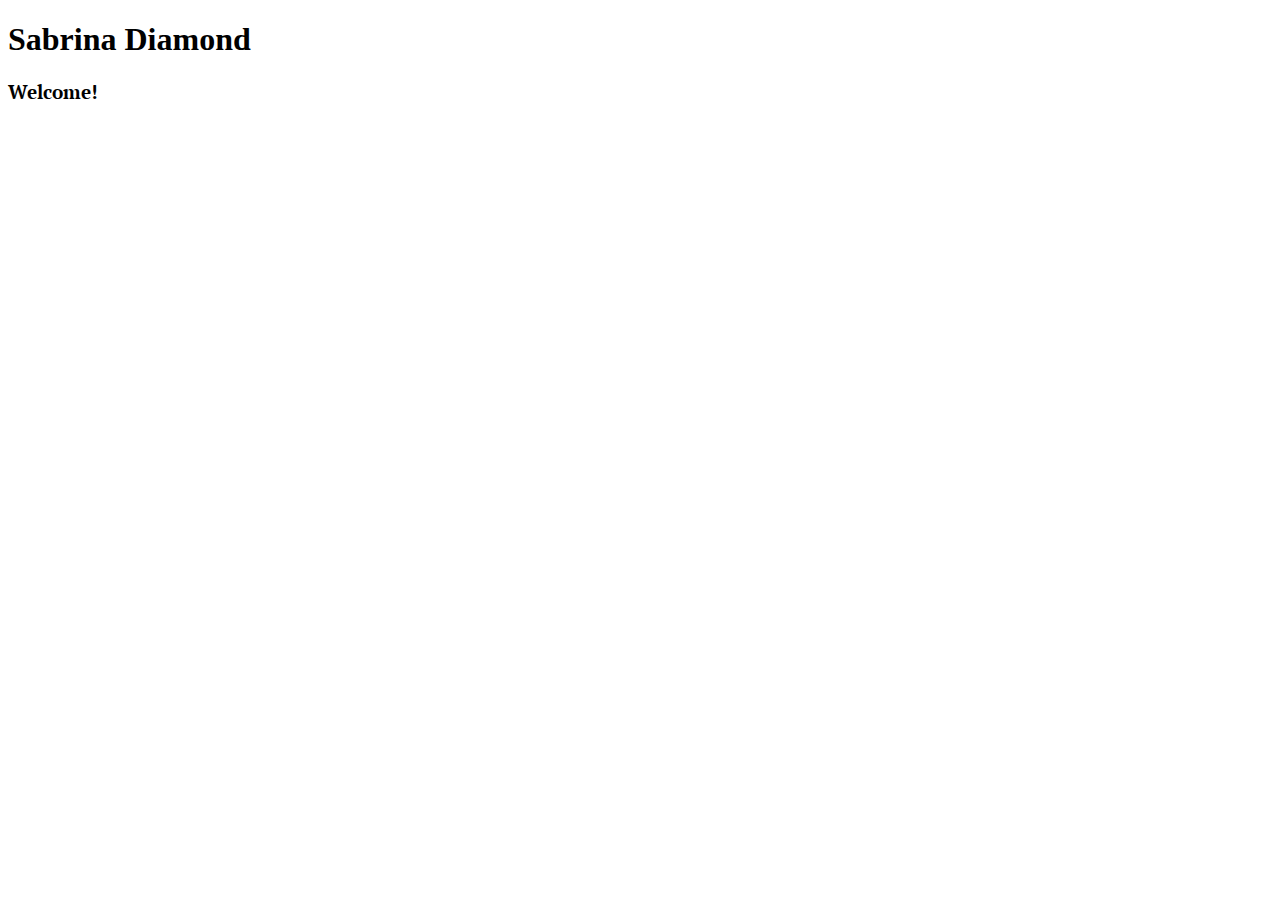
==== index.html @ f33ded81 "Initial commit" ====
<!doctype html>
<html>
<head>
	<title>Sabrina Diamond</title>
	<link href="https://fonts.googleapis.com/css?family=Homemade+Apple|PT+Serif" rel="stylesheet">
	<link rel="stylesheet" type="text/css" href="stylesheets/style.css">
</head>
<body>
	<h1 id="name">Sabrina Diamond</h1>
	<h3>Welcome!</h3>
</body>
</html>
---- stylesheets/style.css ----
font-family: 'PT Serif', serif;
font-family: 'Homemade Apple', cursive;

#name {
	font-family: 'Homemade Apple', cursive;
}

h3{
	font-family: 'PT Serif', serif;
}
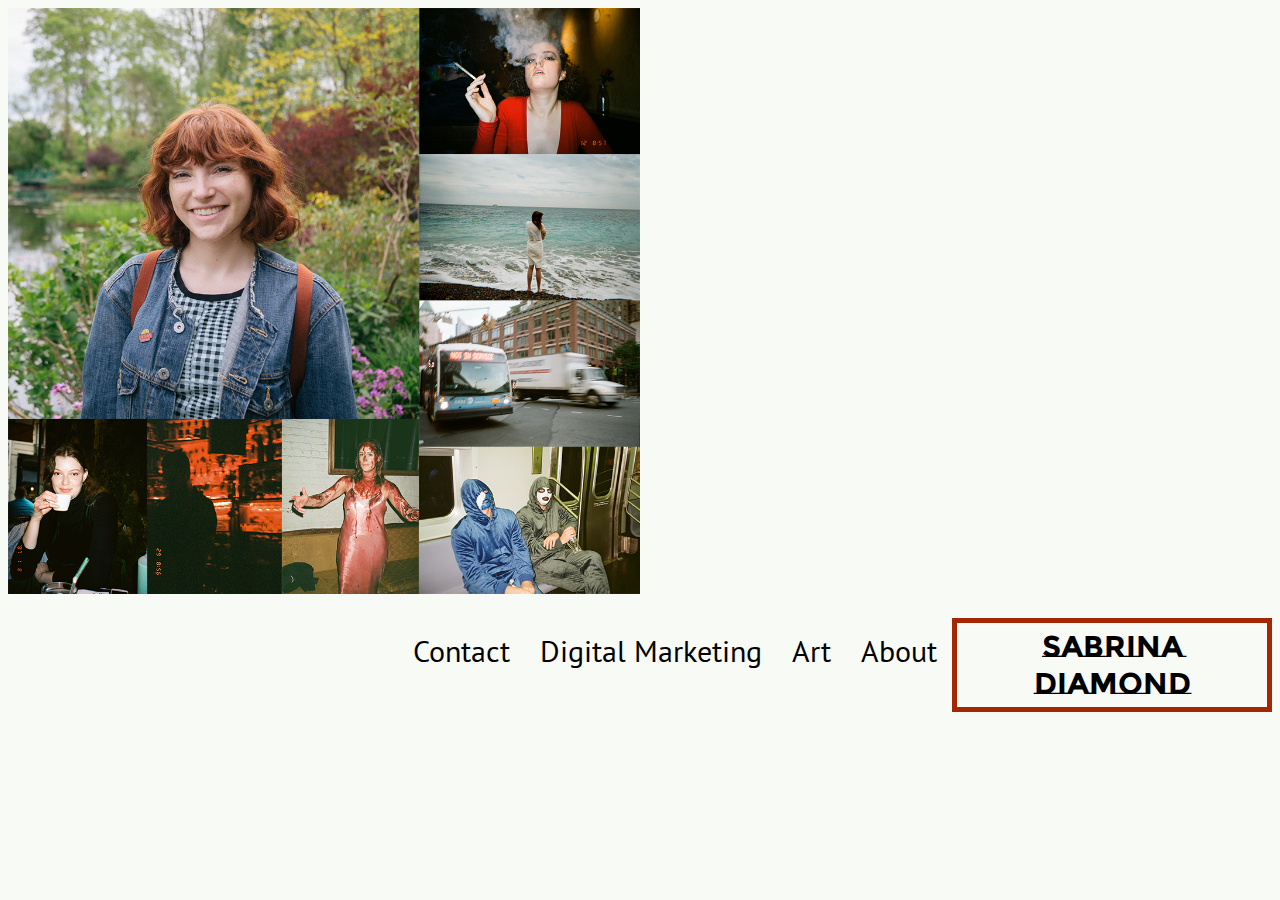
==== commit 8a2e99af: "updates" ====
--- a/index.html
+++ b/index.html
@@ -2,11 +2,33 @@
 <html>
 <head>
 	<title>Sabrina Diamond</title>
-	<link href="https://fonts.googleapis.com/css?family=Homemade+Apple|PT+Serif" rel="stylesheet">
+	<link href="https://fonts.googleapis.com/css?family=Montserrat+Subrayada|PT+Sans" rel="stylesheet">
 	<link rel="stylesheet" type="text/css" href="stylesheets/style.css">
 </head>
 <body>
+	<div>
+		<img id="landingpage" src="media/landingpage.png">
+		</div>
+	<div id="photo1">
+		</div>
+	<div>
+		</div>
+	<div>
+		</div>
+	<div>
+		</div>
+	<div>
+		</div>
+	</div>
+		<div>
+	</div>
+	</div>
 	<h1 id="name">Sabrina Diamond</h1>
-	<h3>Welcome!</h3>
+	<br>
+	<div class="pages">
+		<a href="templates/about.html" id="about">About</a>
+		<a href="templates/art.html" id="art">Art</a>
+		<a href="templates/marketing.html" id="digital">Digital Marketing</a>
+		<a href="templates/contact.html" id="contact">Contact</a>
 </body>
 </html>--- a/stylesheets/style.css
+++ b/stylesheets/style.css
@@ -1,10 +1,99 @@
-font-family: 'PT Serif', serif;
-font-family: 'Homemade Apple', cursive;
+/*font-family: 'PT Sans', sans-serif;
+font-family: 'Montserrat Subrayada', sans-serif;*/
+
+
+body{
+	background-color:#f8faf6;
+}
 
 #name {
-	font-family: 'Homemade Apple', cursive;
+	font-family: 'Montserrat Subrayada', sans-serif;
+	font-size: 30px;
+	width:300px;
+	border: solid #a32704 5px;
+	padding:5px;
+	position: relative;
+	display: flex;
+	text-align:center;
+	float: right;
+	float: top;
+
 }
 
-h3{
-	font-family: 'PT Serif', serif;
-}+#about{
+	font-family: 'PT Sans', sans-serif;
+	color:black;
+	font-size: 30px;
+	display: inline-flex;
+	background-color: #f8faf6;
+	padding:15px;
+	float: right;
+	text-decoration: none;
+
+}
+
+#art{
+	font-family: 'PT Sans', sans-serif;
+	color:black;
+	font-size: 30px;
+	display: inline-flex;
+	background-color: #f8faf6;
+	padding:15px;
+	float: right;
+	text-decoration: none;
+}
+
+#digital{
+	font-family: 'PT Sans', sans-serif;
+	color:black;
+	font-size: 30px;
+	display: inline-flex;
+	background-color: #f8faf6;
+	padding:15px;
+	float: right;
+	text-decoration: none;
+}
+
+#contact{
+	font-family: 'PT Sans', sans-serif;
+	color:black;
+	font-size: 30px;
+	display: inline-flex;
+	background-color: #f8faf6;
+	padding:15px;
+	float: right;
+	text-decoration: none;
+
+}
+
+#landingpage{
+	width:50%;
+	height: 50%;
+	display: inline-flex;
+}
+
+a:hover{
+  	color: #a32704;
+  	border: none;
+  	color: black;
+  	padding: 16px 32px;
+  	text-align: center;
+  	font-size: 16px;
+  	margin: 4px 2px;
+  	transition: 0.3s;
+
+}
+
+#headshot{
+	position:absolute;top:15px;left:15px;
+	width:56.25%;
+	height:350px;
+	display: flex;
+	object-fit: contain;
+}
+
+img{
+	height:175.98px;
+	width:116px;
+	display: inline-flex;
+}
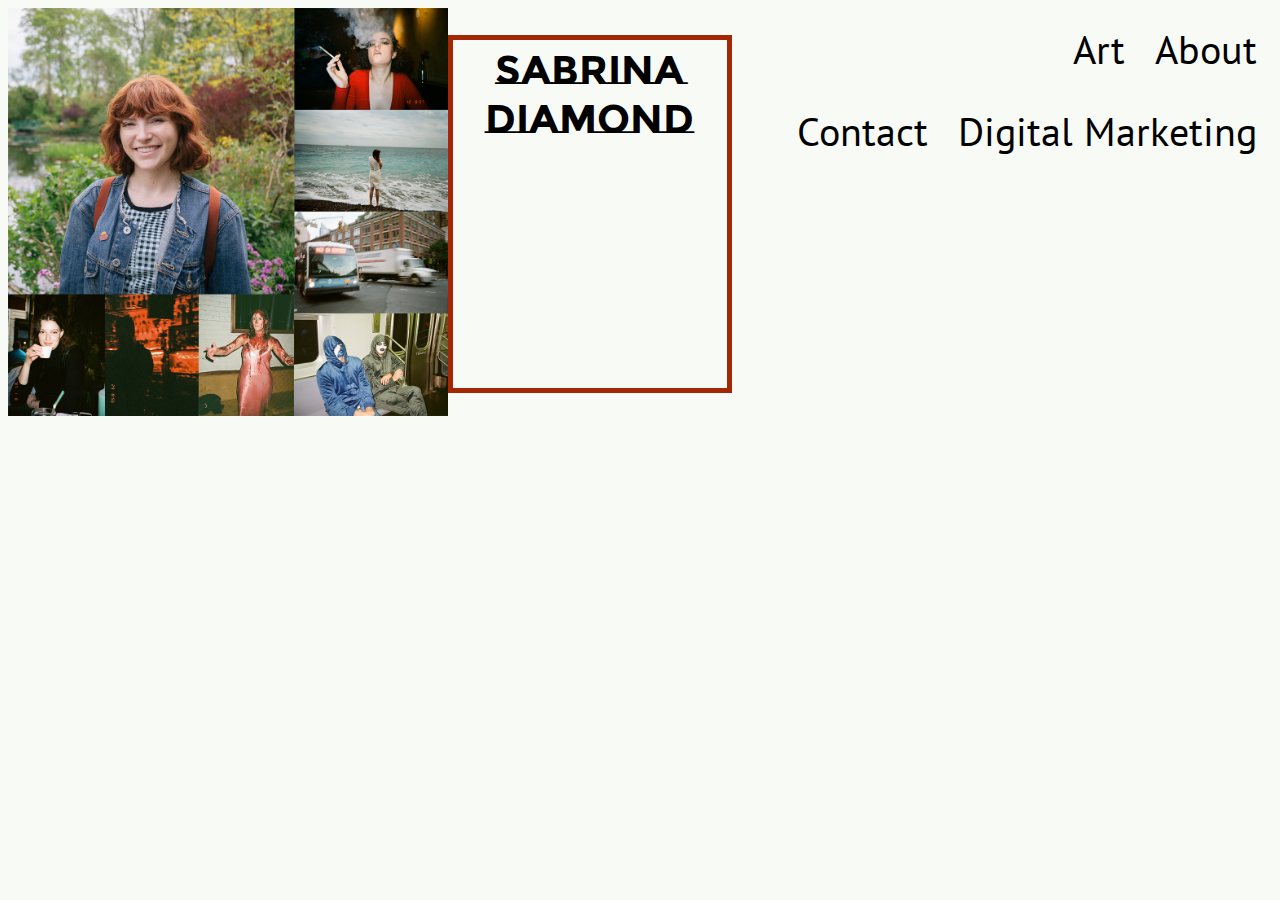
==== commit 45241f9d: "more changes" ====
--- a/index.html
+++ b/index.html
@@ -6,29 +6,17 @@
 	<link rel="stylesheet" type="text/css" href="stylesheets/style.css">
 </head>
 <body>
-	<div>
-		<img id="landingpage" src="media/landingpage.png">
+	<div class="all">
+		<div id="photo">
+			<img id="landingpage" src="media/landingpage.png">
 		</div>
-	<div id="photo1">
-		</div>
-	<div>
-		</div>
-	<div>
-		</div>
-	<div>
-		</div>
-	<div>
-		</div>
+		<h1 id="name">Sabrina Diamond</h1>
+		<br>
+		<div class="pages">
+			<a href="templates/about.html" id="about">About</a>
+			<a href="templates/art.html" id="art">Art</a>
+			<a href="templates/marketing.html" id="digital">Digital Marketing</a>
+			<a href="templates/contact.html" id="contact">Contact</a>
 	</div>
-		<div>
-	</div>
-	</div>
-	<h1 id="name">Sabrina Diamond</h1>
-	<br>
-	<div class="pages">
-		<a href="templates/about.html" id="about">About</a>
-		<a href="templates/art.html" id="art">Art</a>
-		<a href="templates/marketing.html" id="digital">Digital Marketing</a>
-		<a href="templates/contact.html" id="contact">Contact</a>
 </body>
 </html>--- a/stylesheets/style.css
+++ b/stylesheets/style.css
@@ -6,25 +6,29 @@
 	background-color:#f8faf6;
 }
 
+#photo{
+	display: inline-block;
+	width: 50%;
+}
+
 #name {
 	font-family: 'Montserrat Subrayada', sans-serif;
-	font-size: 30px;
-	width:300px;
+	font-size: 40px;
+	width:30%;
 	border: solid #a32704 5px;
 	padding:5px;
+	margin-right: 50px;
 	position: relative;
-	display: flex;
 	text-align:center;
 	float: right;
-	float: top;
+	display: inline-block;
 
 }
 
 #about{
 	font-family: 'PT Sans', sans-serif;
 	color:black;
-	font-size: 30px;
-	display: inline-flex;
+	font-size: 40px;
 	background-color: #f8faf6;
 	padding:15px;
 	float: right;
@@ -35,8 +39,7 @@
 #art{
 	font-family: 'PT Sans', sans-serif;
 	color:black;
-	font-size: 30px;
-	display: inline-flex;
+	font-size: 40px;
 	background-color: #f8faf6;
 	padding:15px;
 	float: right;
@@ -46,8 +49,7 @@
 #digital{
 	font-family: 'PT Sans', sans-serif;
 	color:black;
-	font-size: 30px;
-	display: inline-flex;
+	font-size: 40px;
 	background-color: #f8faf6;
 	padding:15px;
 	float: right;
@@ -57,19 +59,12 @@
 #contact{
 	font-family: 'PT Sans', sans-serif;
 	color:black;
-	font-size: 30px;
-	display: inline-flex;
+	font-size: 40px;
 	background-color: #f8faf6;
 	padding:15px;
 	float: right;
 	text-decoration: none;
 
-}
-
-#landingpage{
-	width:50%;
-	height: 50%;
-	display: inline-flex;
 }
 
 a:hover{
@@ -84,16 +79,10 @@
 
 }
 
-#headshot{
-	position:absolute;top:15px;left:15px;
-	width:56.25%;
-	height:350px;
-	display: flex;
-	object-fit: contain;
+img{
+	width:100%;
 }
 
-img{
-	height:175.98px;
-	width:116px;
-	display: inline-flex;
+.all{
+	display: flex;
 }
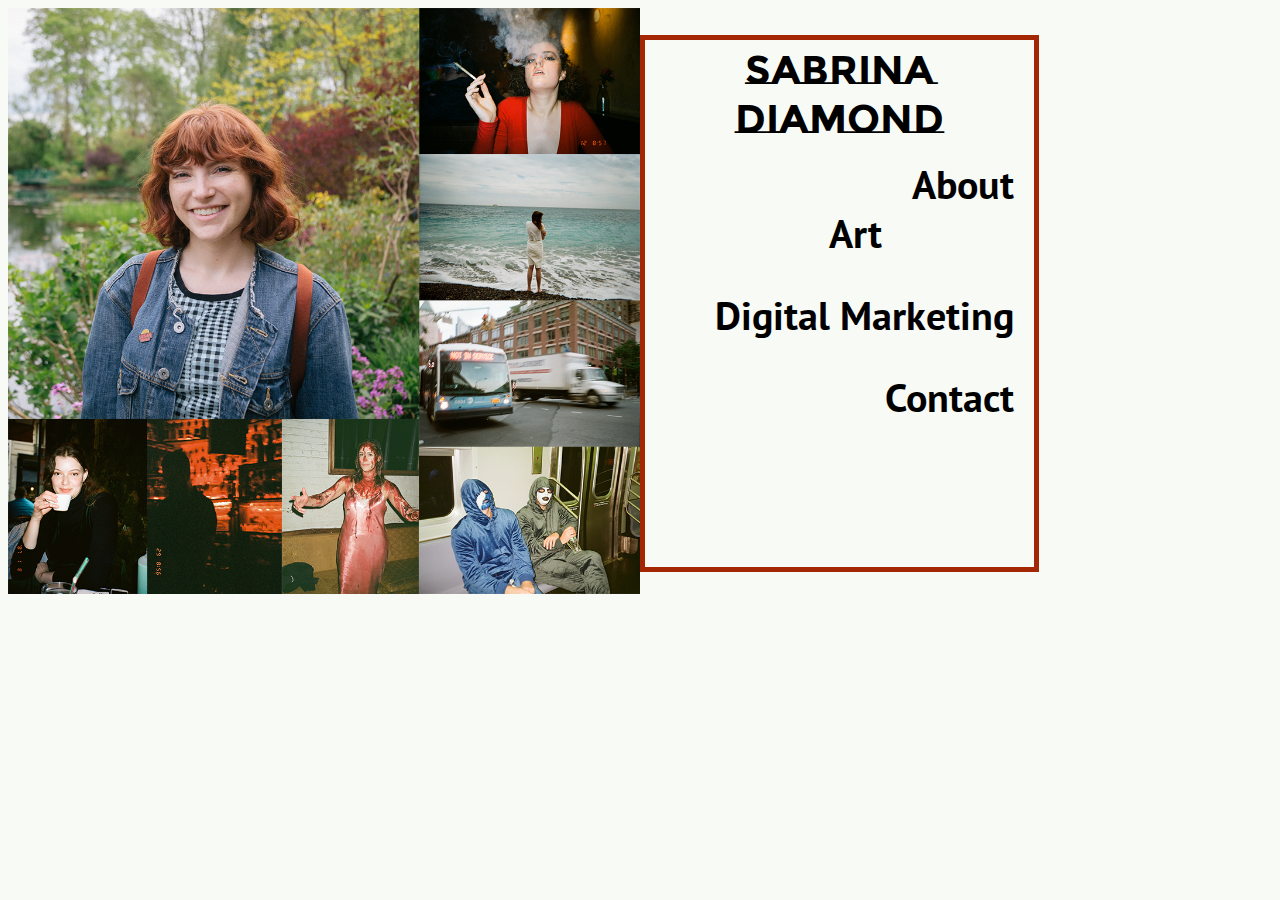
==== commit f2996e4e: "updates" ====
--- a/index.html
+++ b/index.html
@@ -10,13 +10,18 @@
 		<div id="photo">
 			<img id="landingpage" src="media/landingpage.png">
 		</div>
-		<h1 id="name">Sabrina Diamond</h1>
+		<h1 id="name">Sabrina Diamond
+			<div class="pages">
+				<a href="templates/about.html" id="about">About</a>
+				<br>
+				<a href="templates/art.html" id="art">Art</a>
+				<br>
+				<a href="templates/marketing.html" id="digital">Digital Marketing</a>
+				<br>
+				<a href="templates/contact.html" id="contact">Contact</a>
+			</div>
+		</h1>
 		<br>
-		<div class="pages">
-			<a href="templates/about.html" id="about">About</a>
-			<a href="templates/art.html" id="art">Art</a>
-			<a href="templates/marketing.html" id="digital">Digital Marketing</a>
-			<a href="templates/contact.html" id="contact">Contact</a>
-	</div>
+
 </body>
 </html>